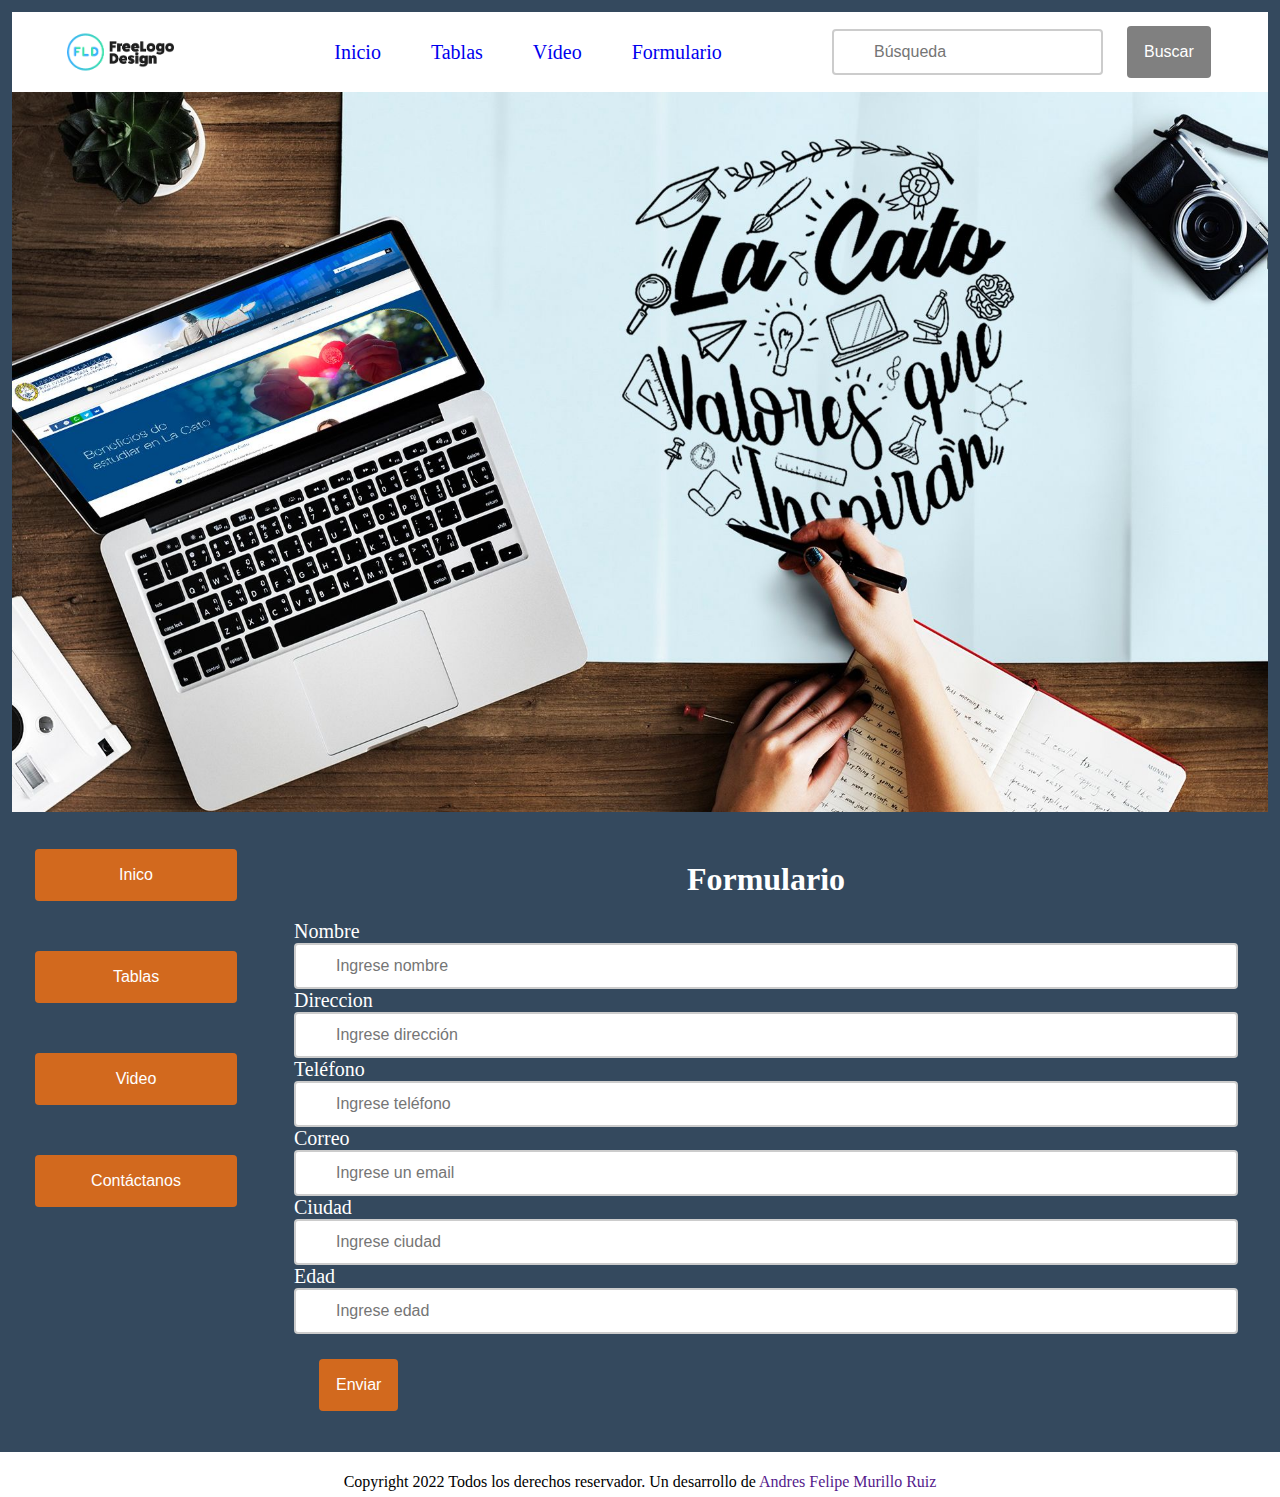
==== Formulario.html @ 8e61ed8a "first commit" ====
<!DOCTYPE html>
<html lang="en">
<head>
    <meta charset="UTF-8">
    <meta http-equiv="X-UA-Compatible" content="IE=edge">
    <meta name="viewport" content="width=device-width, initial-scale=1.0">
    <title>Document</title>
    <link rel="stylesheet" href="/Css/Formulario.css">
</head>
<body>
    <header class="container-header">
        <nav class="container-navbar">
            <div class="container-logo">
                <img src="/sources/logo2.png" alt="logo" class="img-logo">
            </div>
            
            <div class="container-menu-navbar">
               
                <a href="/Principal.html"><p class="titulo">Inicio</p></a>
                <a href="/Tablas.html"><p class="titulo">Tablas</p></a>
                <a href="/Video.html"><p class="titulo">Vídeo</p></a>
                <a href="/Formulario.html"><p class="titulo">Formulario</p></a>
                
            </div>

            <div class="container-acciones">
                <input type="text" placeholder="Búsqueda" class="input">

                <button class="btn">Buscar</button>

            </div>

            
        </nav>
        
        <img src="/sources/img.jpg" alt="principal" class="img-header">
    </header>

    <div class="body-page">
        <aside class="aside-menu">
            <button class="btn2">Inico</button>
            <button class="btn2">Tablas</button>
            <button class="btn2">Video</button>
            <button class="btn2">Contáctanos</button>
        </aside>
        <div class="container-form">

            <form action="" class="formulario" autocomplete="off">
                <h1>Formulario</h1>
            <!-- Nombre-->            
            <label for="name">Nombre</label>
            <input type="text"  name="name" placeholder="Ingrese nombre" class="input2" id="nombre">
            
            <!-- Direccion-->            
            <label for="name">Direccion</label>
            <input type="text"  name="addres" placeholder="Ingrese dirección" class="input2" id="direccion">
            
            <!--Teléfono-->            
            <label for="name">Teléfono</label>
            <input type="text"  name="name" placeholder="Ingrese teléfono" class="input2" id="telefono">
            
            <!-- Email-->            
            <label for="email">Correo</label>
            <input type="text"  name="email" placeholder="Ingrese un email" class="input2" id="email">

            <!-- Ciudad-->
            <label for="city">Ciudad</label>
            <input type="text" name="city" placeholder="Ingrese ciudad" class="input2" id="ciudad">

            <!-- Edad-->
            <label for="contra">Edad</label>
            <input type="number" placeholder="Ingrese edad" class="input2" id="edad">

            <!-- Boton -->
            
            </form>
            <button id="btn-enviar" class="btn2">Enviar</button>
        </div>
    </div>
    
    <footer class="footer">
        <div>
            <p>Copyright 2022 Todos los derechos reservador. Un desarrollo 
                de <a href="">Andres Felipe Murillo Ruiz</a>
            </p>
        </div>
    </footer>

    <script src="/Js/principal.js"></script>
</body>
</html>
---- Css/Formulario.css ----
body{
    padding: 0;
    margin: 0;
    background-color: #34495E;
}
/*Header*/
.container-header{
    display: grid;
    grid-template-rows: 10% 90%;
    margin: 12px;
    height: 800px;
    
}
.container-navbar{
    display: flex;
    flex-direction: row;
    background-color: white;
    justify-content: space-around;
}
.container-logo{
    height: auto;
    width: auto;
    
}

.img-logo{
    height: 100%;
    width: 100%;
}

.container-menu-navbar{
    display: flex;
    flex-direction: row;
    justify-content: space-around;
    align-items: center;
}

.titulo{
    margin-left: 50px;
    font-size: 20px;
    cursor: pointer;
}

a{
    text-decoration: none;
}

.container-acciones{
    display: flex;
    align-items: center;
    
}

.input{
    width: 100%;
    box-sizing: border-box;
    border: 2px solid #ccc;
    border-radius: 4px;
    font-size: 16px;
    background-color: white;
    
    background-position: 10px 10px; 
    background-repeat: no-repeat;
    padding: 12px 20px 12px 40px;
}

.btn{
    background-color: gray; /* Green */
    border: none;
    color: white;
    padding: 17px;
    text-align: center;
    text-decoration: none;
    display: inline-block;
    font-size: 16px;
    margin: 4px 2px;
    cursor: pointer;
    border-radius: 4px;
    margin-left: 1.5rem ;
}

.img-header{
    height: 100%;
    width: 100%;
    
}

/*Cuerpo*/
.body-page{
    display: grid;
    grid-template-columns: 20% 80%;
    
    margin-left:10px ;
    margin-right: 10px;
    border-radius: 5px;
}

.aside-menu{
    display: flex;
    flex-direction: column;
    justify-content: start;
}

.btn2{
    background-color: chocolate; /* Green */
    border: none;
    color: white;
    padding: 17px;
    text-align: center;
    text-decoration: none;
    display: inline-block;
    font-size: 16px;
    margin: 4px 2px;
    cursor: pointer;
    border-radius: 4px;
    margin: 25px;
}

.container-form{
    
    padding: 0 1rem;
    margin: 1rem;
}

h1{
    text-align: center;
    color: white;
}

label{
    font-size: 20px;
    margin-bottom: 10px;
    color: white;
}

.input2{
    width: 100%;
    box-sizing: border-box;
    border: 2px solid #ccc;
    border-radius: 4px;
    font-size: 16px;
    background-color: white;
    
    background-position: 10px 10px; 
    background-repeat: no-repeat;
    padding: 12px 20px 12px 40px;
    width: 100%;
}
/*Pie de página*/
.footer{
    flex: 0 0 auto;
    background-color: white;
    height: 40px;
    width:auto ;
    text-align: center;
    padding-top: 0.3rem;   
}
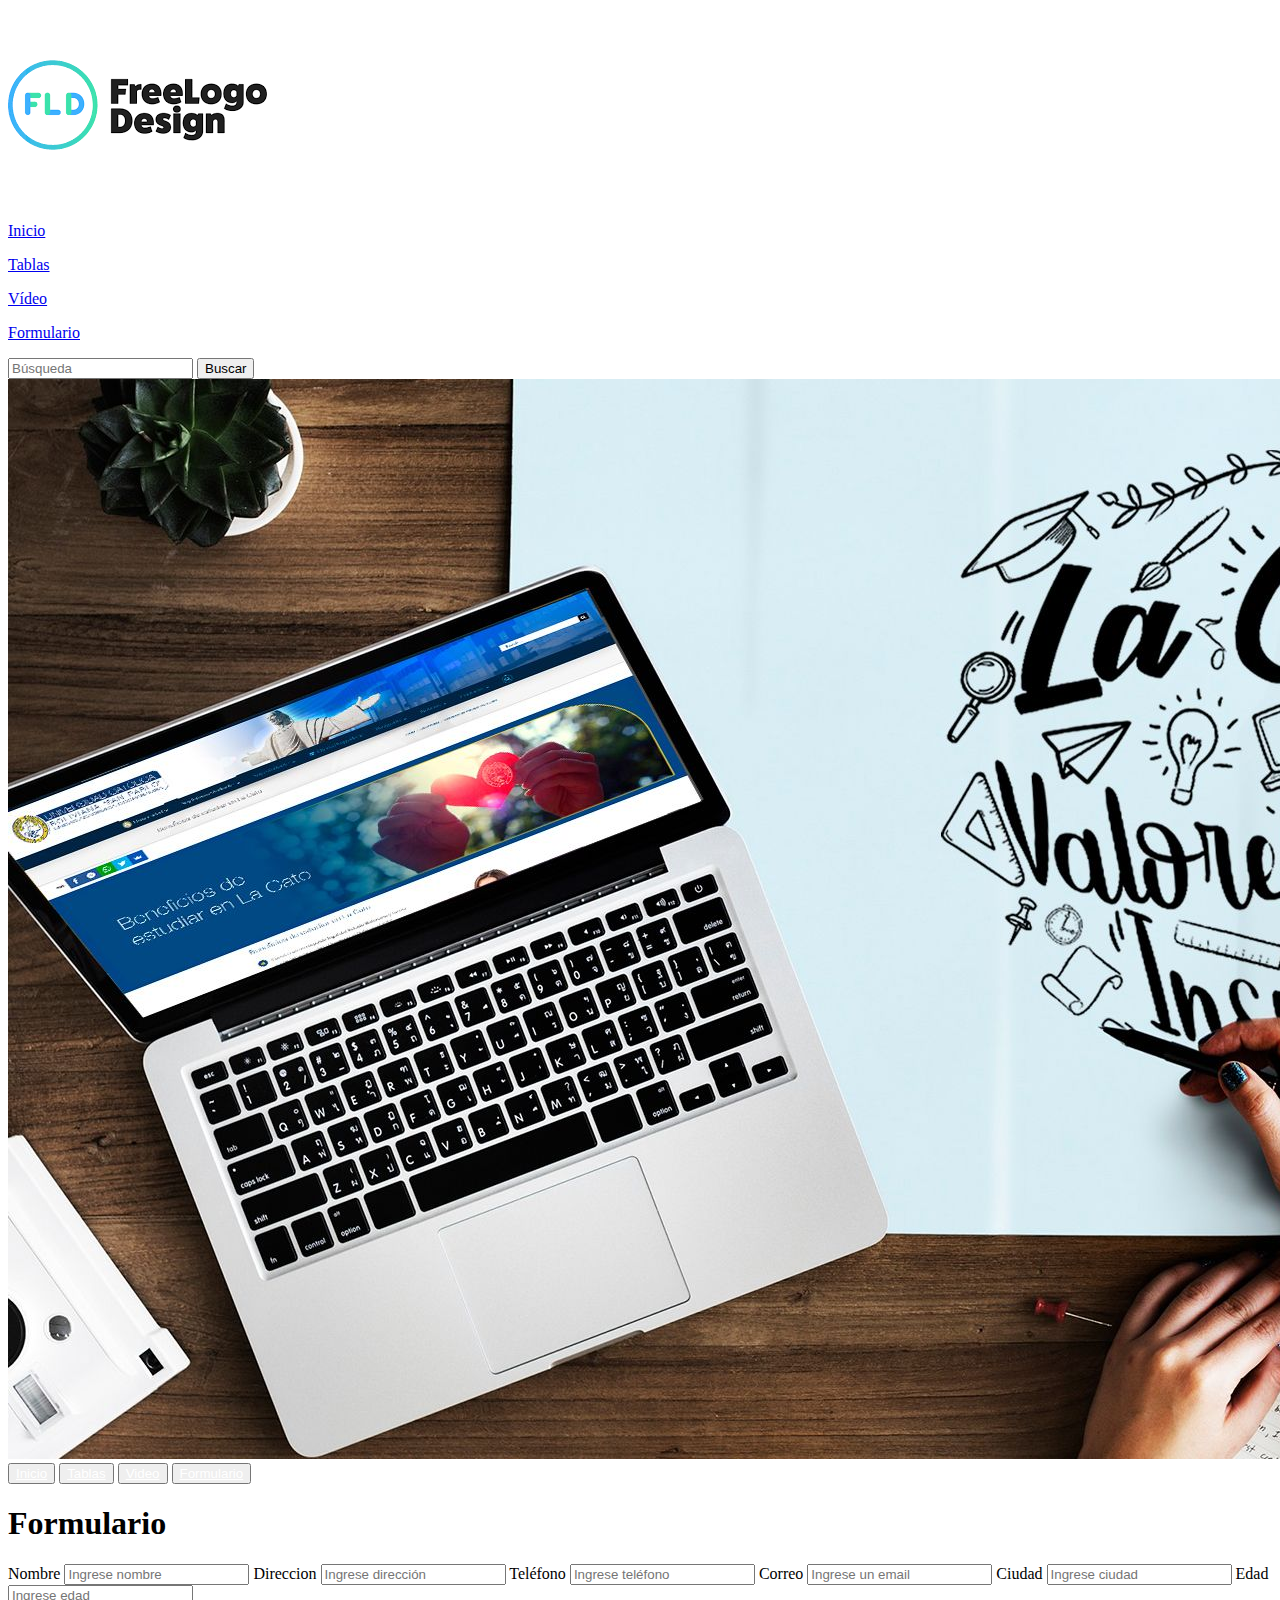
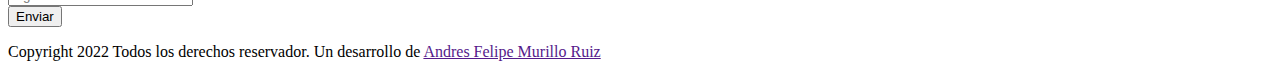
==== commit 2e78a59a: "Cambios" ====
--- a/Formulario.html
+++ b/Formulario.html
@@ -5,21 +5,21 @@
     <meta http-equiv="X-UA-Compatible" content="IE=edge">
     <meta name="viewport" content="width=device-width, initial-scale=1.0">
     <title>Document</title>
-    <link rel="stylesheet" href="/Css/Formulario.css">
+    <link rel="stylesheet" href="css/formulario.css">
 </head>
 <body>
     <header class="container-header">
         <nav class="container-navbar">
             <div class="container-logo">
-                <img src="/sources/logo2.png" alt="logo" class="img-logo">
+                <img src="sources/logo2.png" alt="logo" class="img-logo">
             </div>
             
             <div class="container-menu-navbar">
                
-                <a href="/Principal.html"><p class="titulo">Inicio</p></a>
-                <a href="/Tablas.html"><p class="titulo">Tablas</p></a>
-                <a href="/Video.html"><p class="titulo">Vídeo</p></a>
-                <a href="/Formulario.html"><p class="titulo">Formulario</p></a>
+                <a href="index.html"><p class="titulo">Inicio</p></a>
+                <a href="tablas.html"><p class="titulo">Tablas</p></a>
+                <a href="video.html"><p class="titulo">Vídeo</p></a>
+                <a href="formulario.html"><p class="titulo">Formulario</p></a>
                 
             </div>
 
@@ -33,16 +33,17 @@
             
         </nav>
         
-        <img src="/sources/img.jpg" alt="principal" class="img-header">
+        <img src="sources/img.jpg" alt="principal" class="img-header">
     </header>
 
     <div class="body-page">
         <aside class="aside-menu">
-            <button class="btn2">Inico</button>
-            <button class="btn2">Tablas</button>
-            <button class="btn2">Video</button>
-            <button class="btn2">Contáctanos</button>
+            <button class="btn2"><a href="index.html" style=" color:white;">Inicio</a> </button>
+            <button class="btn2"><a href="tablas.html" style="color: white;">Tablas</a></button>
+            <button class="btn2"><a href="video.html" style=" color: white;">Video</a></button>
+            <button class="btn2"><a href="formulario.html" style="color: white;">Formulario</a></button>
         </aside>
+        
         <div class="container-form">
 
             <form action="" class="formulario" autocomplete="off">
@@ -86,6 +87,6 @@
         </div>
     </footer>
 
-    <script src="/Js/principal.js"></script>
+    <script src="js/principal.js"></script>
 </body>
 </html>